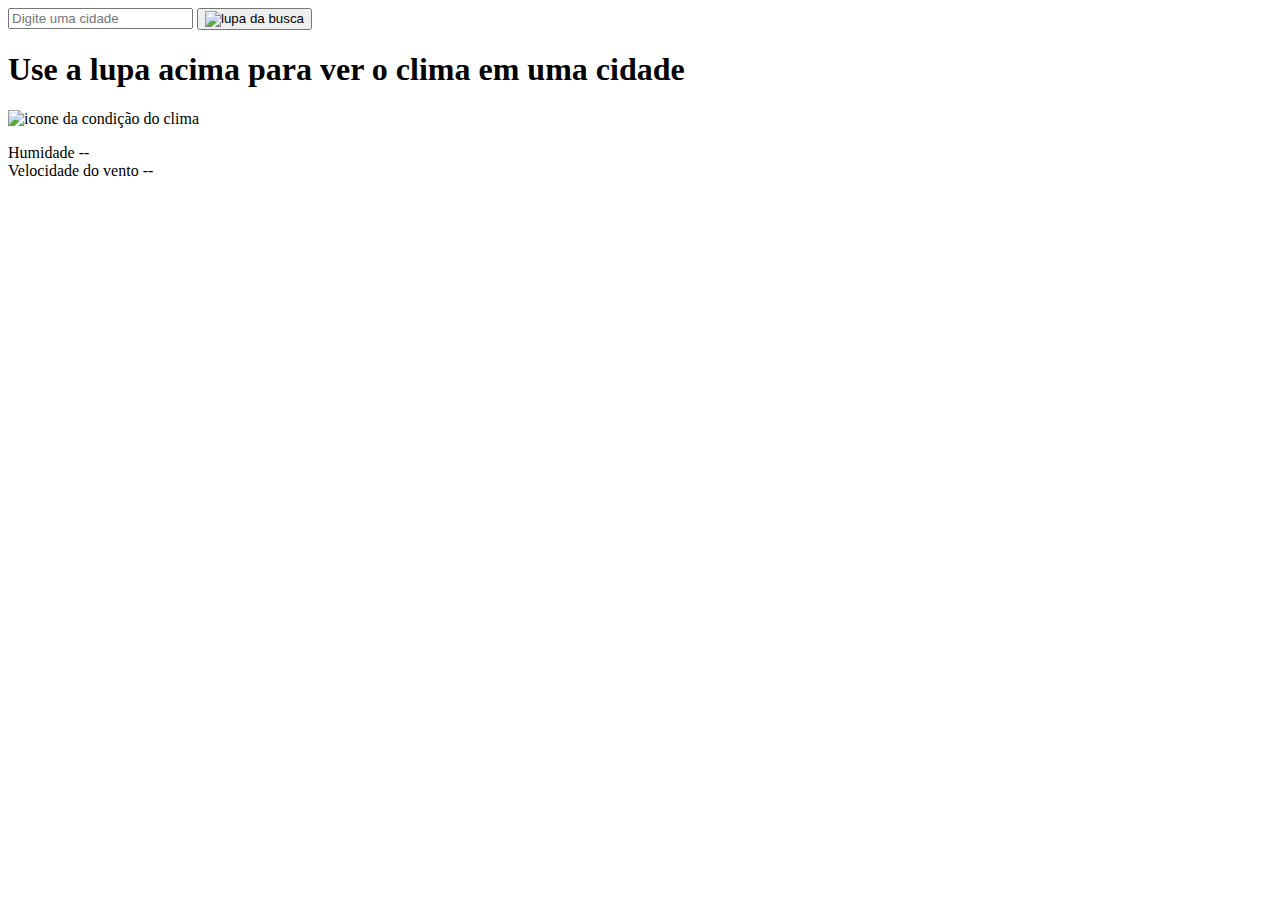
==== index.html @ 8cf3671c "reparando os arquivos para iniciar o site" ====
<!DOCTYPE html>
<html lang="en">

<head>
    <meta charset="UTF-8">
    <meta name="viewport" content="width=device-width, initial-scale=1.0">
    <title>Previsão do Tempo</title>

    <link rel="preconnect" href="https://fonts.googleapis.com">
    <link rel="preconnect" href="https://fonts.gstatic.com" crossorigin>
    <link href="https://fonts.googleapis.com/css2?family=Red+Hat+Display:wght@500;700&display=swap" rel="stylesheet">
    <link rel="stylesheet" href="./css/reset.css">
    <link rel="stylesheet" href="./css/estilos.css">
</head>

<body>
    <main class="container">
        <div class="busca">
            <input type="text" id="input-busca" placeholder="Digite uma cidade">

            <button class="btn-busca">
                <img class="imagem-de-busca" src="./imagens/pesquisa.png" alt="lupa da busca">
            </button>
        </div>
        <div class="informacao-principal">
            <h1 id="cidade">Use a lupa acima para ver o clima em uma cidade</h1>

            <p class="temperatura" id="temperatura"></p>

            <img id="iconeCondicao" src="https://cdn.weatherapi.com/weather/64x64/day/116.png" alt="icone da condição do clima">

            <p class="condicao" id="condicao"></p>
        </div>
        <div class="informacao-secundaria">
            <div class="humidade">
                <span>Humidade</span>
                <span id="humidade">--</span>
            </div>

            <div class="velocidade-do-vento">
                <span>Velocidade do vento</span>
                <span id="velocidade-do-vento">--</span>
            </div>
        </div>
    </main>
    <script src="./js/index.js"></script>
</body>

</html>
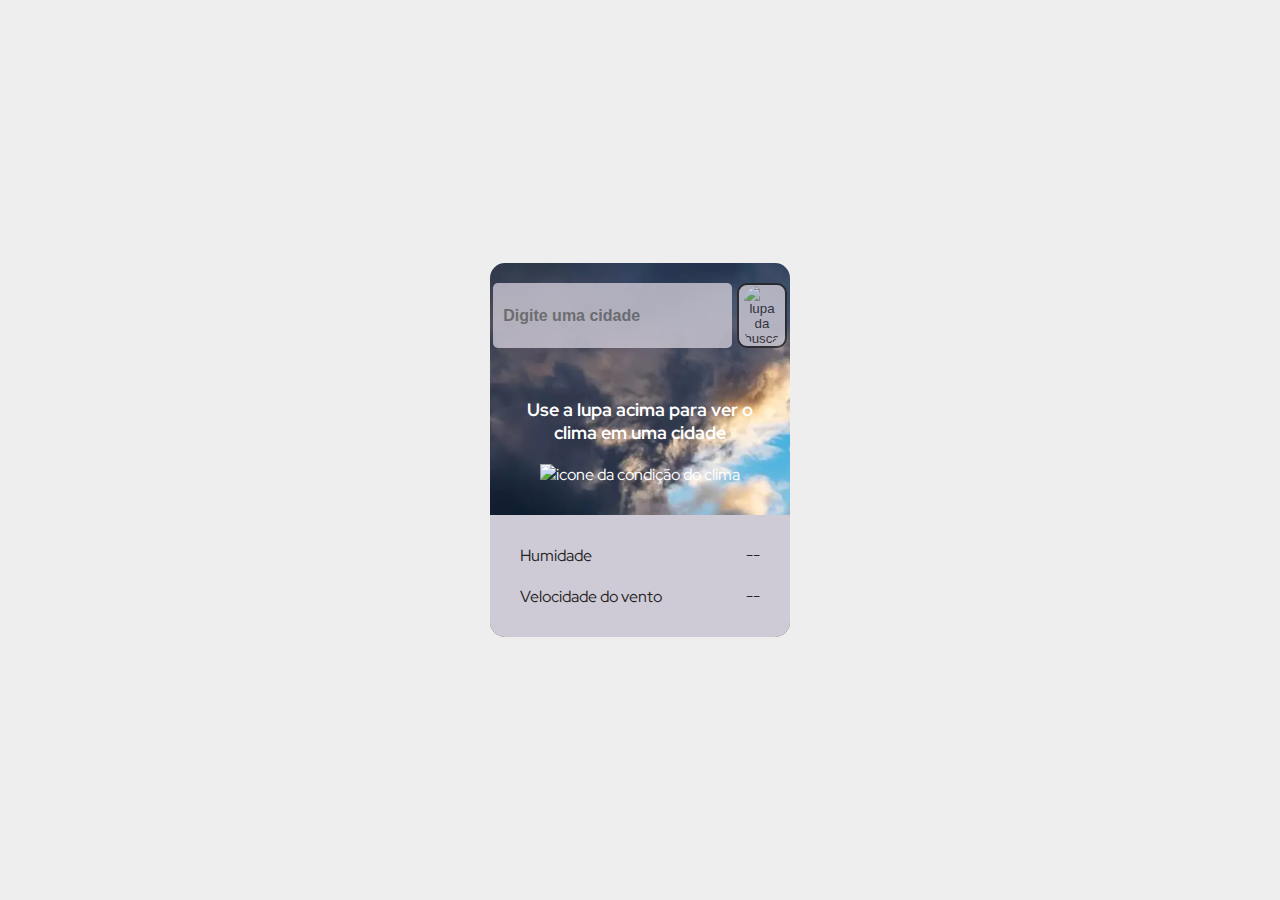
==== commit ea8b39b2: "reparando os caminhos de link para o css e js" ====
--- a/index.html
+++ b/index.html
@@ -9,8 +9,8 @@
     <link rel="preconnect" href="https://fonts.googleapis.com">
     <link rel="preconnect" href="https://fonts.gstatic.com" crossorigin>
     <link href="https://fonts.googleapis.com/css2?family=Red+Hat+Display:wght@500;700&display=swap" rel="stylesheet">
-    <link rel="stylesheet" href="./css/reset.css">
-    <link rel="stylesheet" href="./css/estilos.css">
+    <link rel="stylesheet" href="./src/css/reset.css">
+    <link rel="stylesheet" href="./src/css/estilos.css">
 </head>
 
 <body>
@@ -43,7 +43,7 @@
             </div>
         </div>
     </main>
-    <script src="./js/index.js"></script>
+    <script src="./src/js/index.js"></script>
 </body>
 
 </html>--- a/src/css/estilos.css
+++ b/src/css/estilos.css
@@ -0,0 +1,89 @@
+body {
+    background-color: #eeeeee;
+    font-family: "Red Hat Display", sans-serif;
+    display: flex;
+    align-items: center;
+    height: 100vh;
+    justify-content: center;
+}
+
+.container {
+    background-color: #1f2949;
+    color: #ffffff;
+    max-width: 300px;
+    text-align: center;
+    background-image: url('../imagens/background.png');
+    background-size: cover;
+    border-radius: 15px;
+    box-shadow: rgba(0, 0, 0, 0, 0.8) 0 10px 50px;
+}
+
+.busca{
+    padding: 20px;
+    display: flex;
+    justify-content: center;
+    gap: 5px;
+}
+
+.busca input{
+    background-color: #cecad6;
+    padding: 10px;
+    border-radius: 5px;
+    border: none;
+    outline: none;
+    color: #252323;
+    font-size: 16px;
+    font-weight: 700;
+    opacity: 0.8;
+}
+
+.busca .btn-busca{
+    background-color: #cecad6;
+    cursor: pointer;
+    border: none;
+    border-radius: 10px;
+    padding: 0px 5px;   
+    opacity: 0.8;
+    border: 2px solid #252323;
+}
+
+.busca .imagem-de-busca{
+    width: 30px;
+    padding: 0px;
+    opacity: 0.8;   
+    border-radius: 50px;
+}
+
+.informacao-principal{
+    margin: 30px;   
+}
+
+.informacao-principal h1{
+    font-size: 18px;
+}
+
+.informacao-principal .temperatura{
+    font-size: 68px;
+    margin: 20px 0px;
+}
+
+.informacao-principal .condicao{
+    font-size: 20px;
+}
+
+.informacao-secundaria{
+    display: flexbox;
+    background-color: #cecad6;
+    color: #252323;
+    padding: 20px 30px;
+    border-bottom-left-radius: 15px;
+    border-bottom-right-radius: 15px;
+}
+
+.informacao-secundaria .humidade,
+.informacao-secundaria .velocidade-do-vento {
+    display: flex;
+    justify-content: space-between;
+    align-items: center;
+    padding: 10px 0px;
+}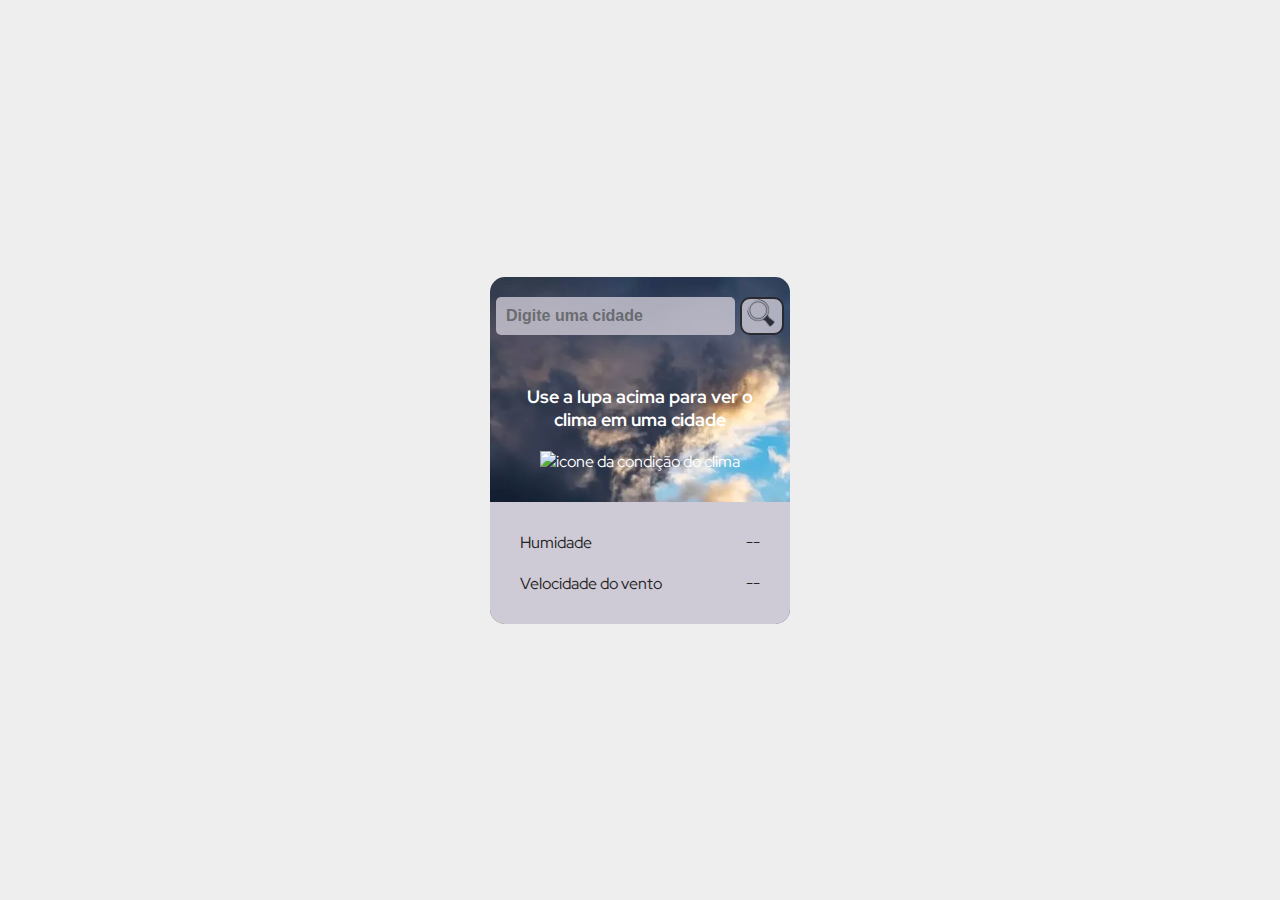
==== commit ce4b1412: "reparando os caminhos de link para o css e js" ====
--- a/index.html
+++ b/index.html
@@ -19,7 +19,7 @@
             <input type="text" id="input-busca" placeholder="Digite uma cidade">
 
             <button class="btn-busca">
-                <img class="imagem-de-busca" src="./imagens/pesquisa.png" alt="lupa da busca">
+                <img class="imagem-de-busca" src="./src/imagens/pesquisa.png" alt="lupa da busca">
             </button>
         </div>
         <div class="informacao-principal">
